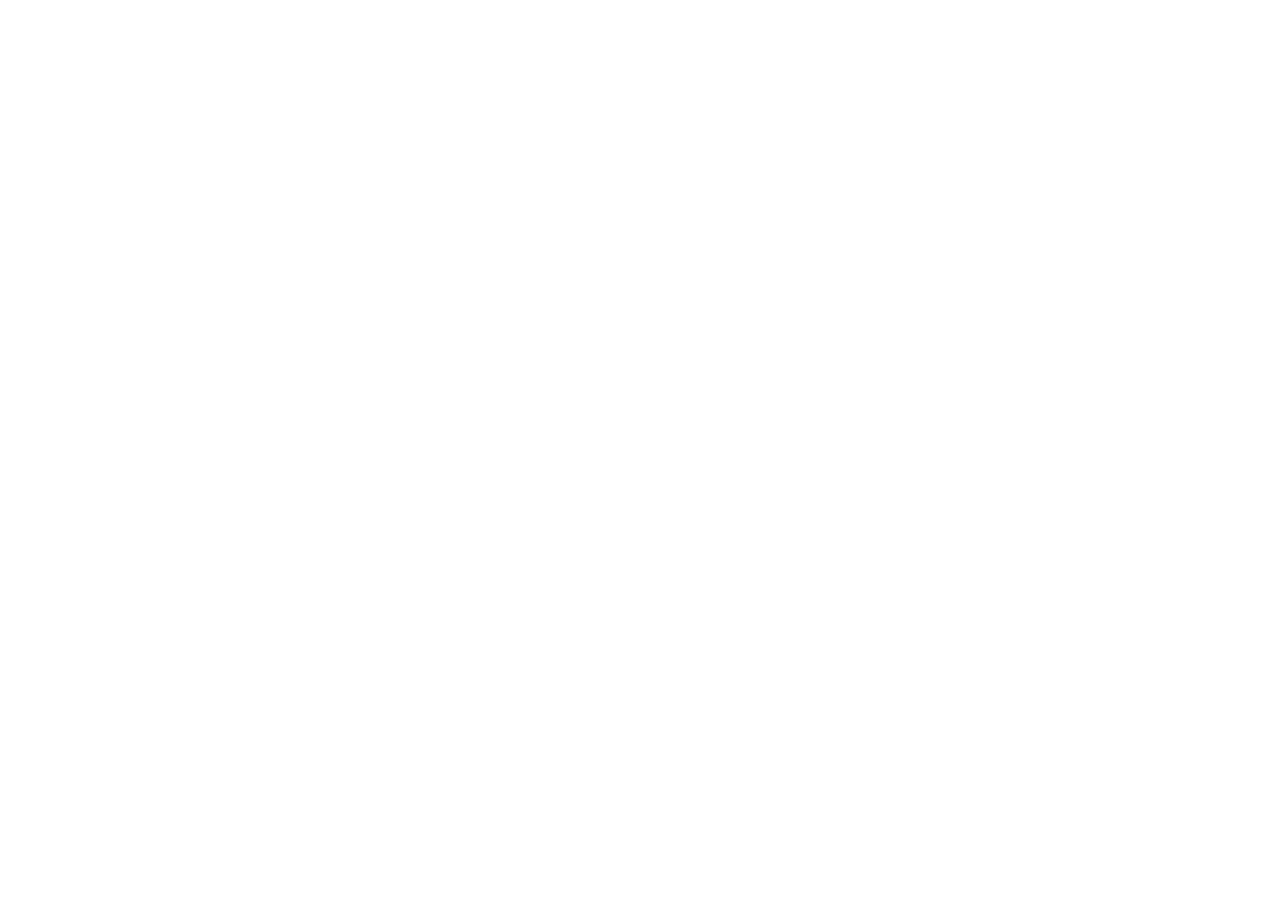
==== index.html @ af40e752 "first commit, additional gmail page complete" ====
<!DOCTYPE html>
<html>
<head>
	<title>Psalm90</title>
	<link rel="icon" href="img/icon.ico">
	<link href="https://fonts.googleapis.com/css2?family=Arimo&family=Ubuntu&display=swap" rel="stylesheet">
	<link rel="stylesheet" type="text/css" href="css/style.css" />
	<link rel="stylesheet" href="https://stackpath.bootstrapcdn.com/bootstrap/4.4.1/css/bootstrap.min.css" integrity="sha384-Vkoo8x4CGsO3+Hhxv8T/Q5PaXtkKtu6ug5TOeNV6gBiFeWPGFN9MuhOf23Q9Ifjh" crossorigin="anonymous">
</head>
<body>

</body>
</html>
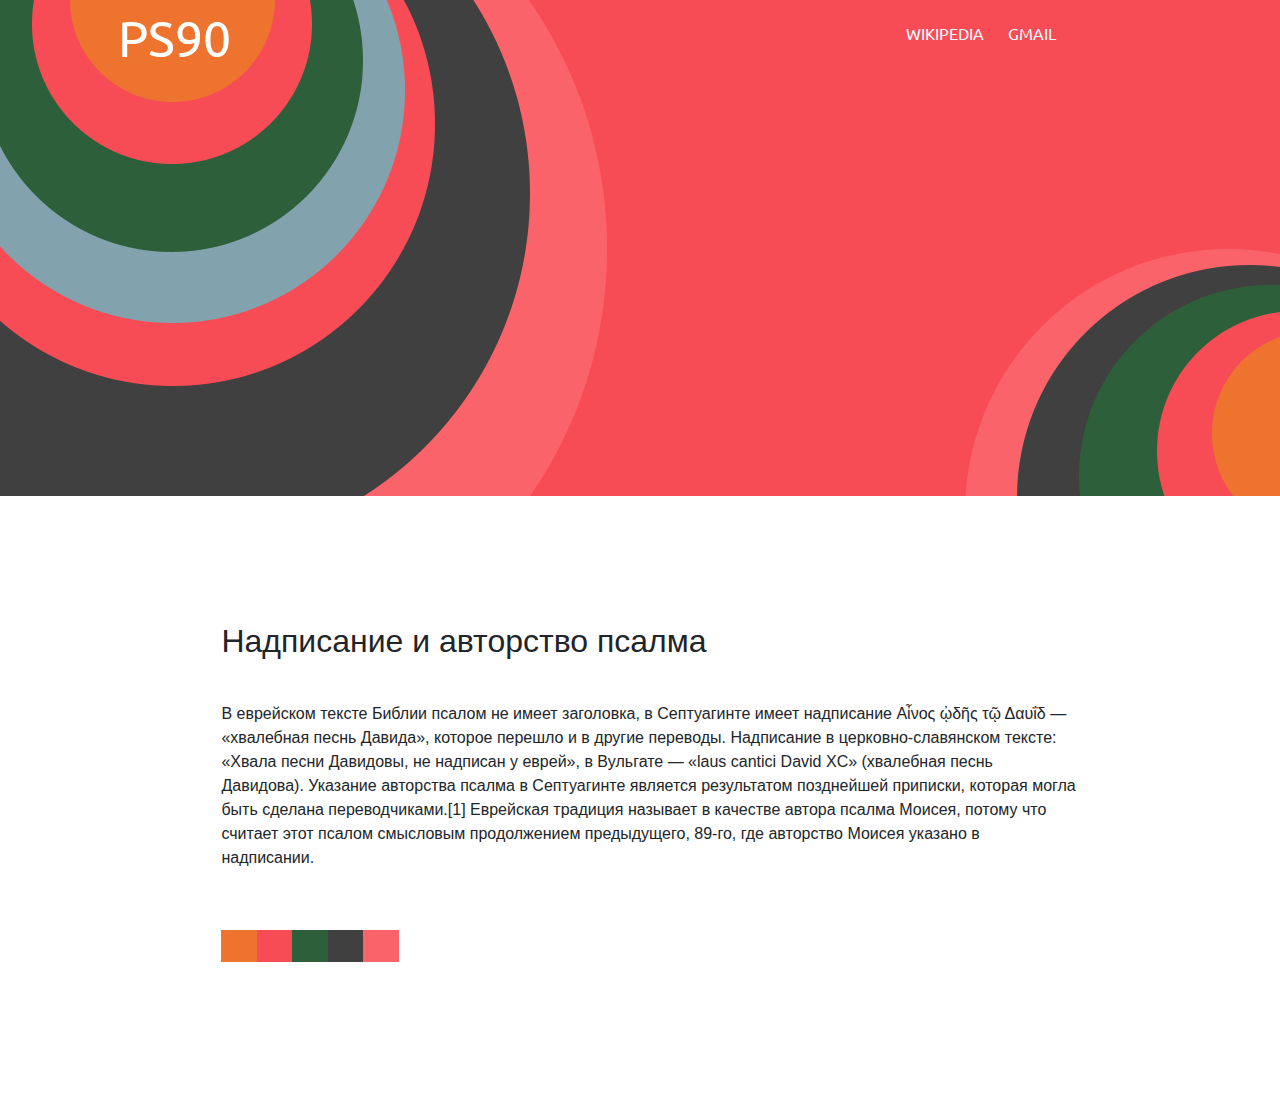
==== commit d2d4ee98: "17.04.2020 Inscription And Authorship block done" ====
--- a/index.html
+++ b/index.html
@@ -8,6 +8,20 @@
 	<link rel="stylesheet" href="https://stackpath.bootstrapcdn.com/bootstrap/4.4.1/css/bootstrap.min.css" integrity="sha384-Vkoo8x4CGsO3+Hhxv8T/Q5PaXtkKtu6ug5TOeNV6gBiFeWPGFN9MuhOf23Q9Ifjh" crossorigin="anonymous">
 </head>
 <body>
-
+	<header>
+			<div class="headerButton">
+				<a href="" class="ttu textStyleHeaderButton">Wikipedia</a>
+				<a href="" class="ttu textStyleHeaderButton">Gmail</a>
+			</div>
+			<div class="headerLogoText">PS90</div>
+	</header>
+	<div class="divbodyOneInscriptionAndAuthorship">
+		<h2>Надписание и авторство псалма</h2>
+		<div>В еврейском тексте Библии псалом не имеет заголовка, в Септуагинте имеет надписание Αἶνος ᾠδῆς τῷ Δαυΐδ — «хвалебная песнь Давида», которое перешло и в другие переводы. Надписание в церковно-славянском тексте: «Хвала песни Давидовы, не надписан у еврей», в Вульгате — «laus cantici David XC» (хвалебная песнь Давидова). Указание авторства псалма в Септуагинте является результатом позднейшей приписки, которая могла быть сделана переводчиками.[1] Еврейская традиция называет в качестве автора псалма Моисея, потому что считает этот псалом смысловым продолжением предыдущего, 89-го, где авторство Моисея указано в надписании.</div>
+		<img src="img/color.png">
+	</div>
+	<div class="divbodyTwoPsalm">
+		
+	</div>
 </body>
 </html>--- a/css/style.css
+++ b/css/style.css
@@ -0,0 +1,47 @@
+header {
+	height: 496px;
+	color: #ffffff;
+	font-family: 'Ubuntu', sans-serif;
+	background-image: url(../img/bgheader.png);
+	background-size: 100%;
+	background-repeat: no-repeat;
+}
+
+.ttu {
+	text-transform: uppercase;
+}
+
+.headerButton {
+	float: right;
+	margin: 21px 16.7% 0px 0px;
+}
+
+.headerLogoText {
+	font-size: 50.05px;
+	padding: 0px 0px 0px 9.2%;
+}
+
+.textStyleHeaderButton {
+	font-size: 16.05px;
+	color: #ffffff; 
+	padding: 10px
+}
+
+.textStyleHeaderButton:hover {
+	text-decoration: none;
+	color: #000000;
+}
+
+.divbodyOneInscriptionAndAuthorship{
+	padding: 126px 15.9% 136px 17.3%;
+}
+
+.divbodyOneInscriptionAndAuthorship div{
+	padding: 34px 0 60px 0;
+}
+
+/*.divbodyTwoPsalm{
+	background-image: url(.. /img/bgpsalm.png);
+}*/
+
+.